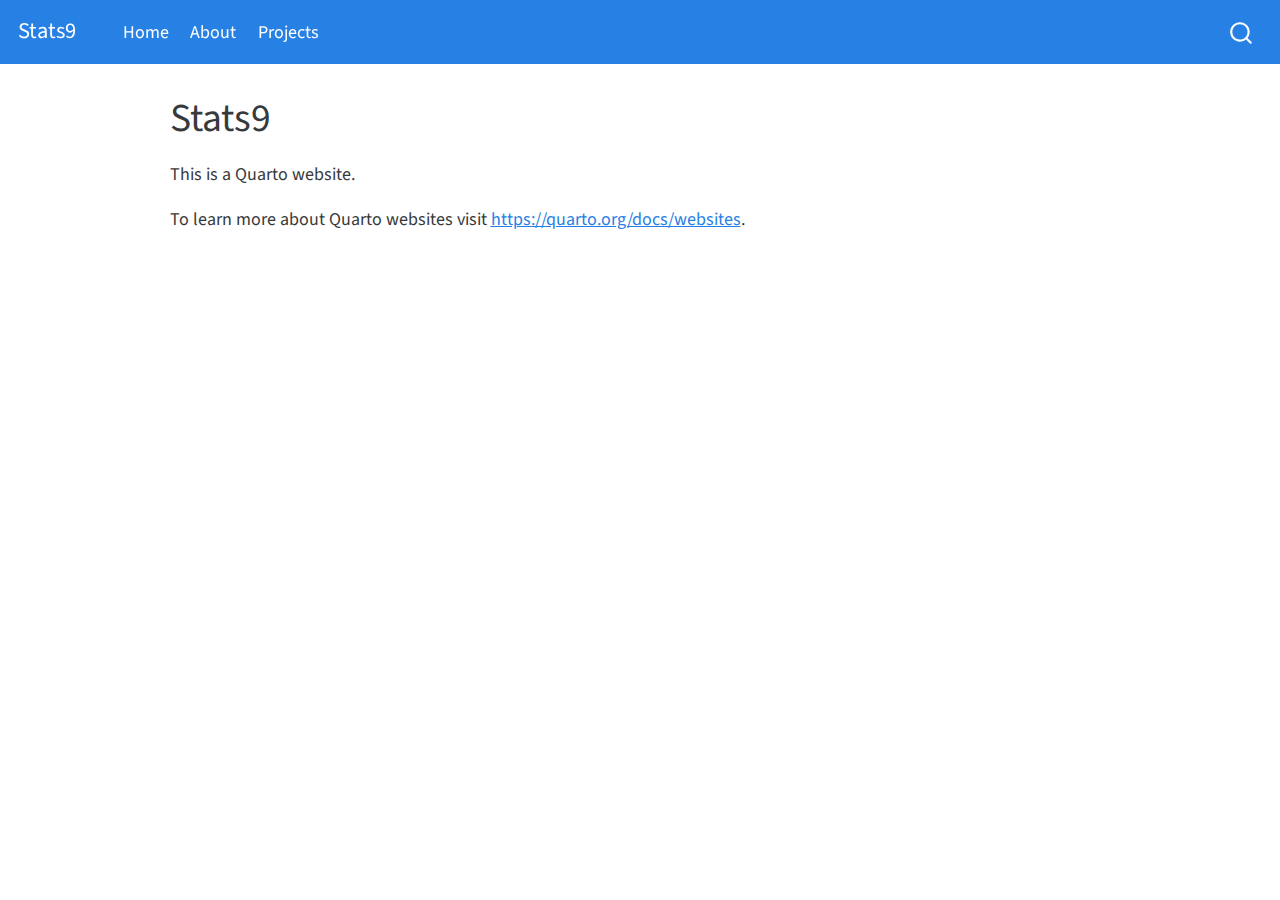
==== Stats9/docs/index.html @ 15e8b321 "updated" ====
<!DOCTYPE html>
<html xmlns="http://www.w3.org/1999/xhtml" lang="en" xml:lang="en"><head>

<meta charset="utf-8">
<meta name="generator" content="quarto-1.2.335">

<meta name="viewport" content="width=device-width, initial-scale=1.0, user-scalable=yes">


<title>Stats9</title>
<style>
code{white-space: pre-wrap;}
span.smallcaps{font-variant: small-caps;}
div.columns{display: flex; gap: min(4vw, 1.5em);}
div.column{flex: auto; overflow-x: auto;}
div.hanging-indent{margin-left: 1.5em; text-indent: -1.5em;}
ul.task-list{list-style: none;}
ul.task-list li input[type="checkbox"] {
  width: 0.8em;
  margin: 0 0.8em 0.2em -1.6em;
  vertical-align: middle;
}
</style>


<script src="site_libs/quarto-nav/quarto-nav.js"></script>
<script src="site_libs/quarto-nav/headroom.min.js"></script>
<script src="site_libs/clipboard/clipboard.min.js"></script>
<script src="site_libs/quarto-search/autocomplete.umd.js"></script>
<script src="site_libs/quarto-search/fuse.min.js"></script>
<script src="site_libs/quarto-search/quarto-search.js"></script>
<meta name="quarto:offset" content="./">
<script src="site_libs/quarto-html/quarto.js"></script>
<script src="site_libs/quarto-html/popper.min.js"></script>
<script src="site_libs/quarto-html/tippy.umd.min.js"></script>
<script src="site_libs/quarto-html/anchor.min.js"></script>
<link href="site_libs/quarto-html/tippy.css" rel="stylesheet">
<link href="site_libs/quarto-html/quarto-syntax-highlighting.css" rel="stylesheet" id="quarto-text-highlighting-styles">
<script src="site_libs/bootstrap/bootstrap.min.js"></script>
<link href="site_libs/bootstrap/bootstrap-icons.css" rel="stylesheet">
<link href="site_libs/bootstrap/bootstrap.min.css" rel="stylesheet" id="quarto-bootstrap" data-mode="light">
<script id="quarto-search-options" type="application/json">{
  "location": "navbar",
  "copy-button": false,
  "collapse-after": 3,
  "panel-placement": "end",
  "type": "overlay",
  "limit": 20,
  "language": {
    "search-no-results-text": "No results",
    "search-matching-documents-text": "matching documents",
    "search-copy-link-title": "Copy link to search",
    "search-hide-matches-text": "Hide additional matches",
    "search-more-match-text": "more match in this document",
    "search-more-matches-text": "more matches in this document",
    "search-clear-button-title": "Clear",
    "search-detached-cancel-button-title": "Cancel",
    "search-submit-button-title": "Submit"
  }
}</script>


<link rel="stylesheet" href="styles.css">
</head>

<body class="nav-fixed">

<div id="quarto-search-results"></div>
  <header id="quarto-header" class="headroom fixed-top">
    <nav class="navbar navbar-expand-lg navbar-dark ">
      <div class="navbar-container container-fluid">
      <div class="navbar-brand-container">
    <a class="navbar-brand" href="./index.html">
    <span class="navbar-title">Stats9</span>
    </a>
  </div>
          <button class="navbar-toggler" type="button" data-bs-toggle="collapse" data-bs-target="#navbarCollapse" aria-controls="navbarCollapse" aria-expanded="false" aria-label="Toggle navigation" onclick="if (window.quartoToggleHeadroom) { window.quartoToggleHeadroom(); }">
  <span class="navbar-toggler-icon"></span>
</button>
          <div class="collapse navbar-collapse" id="navbarCollapse">
            <ul class="navbar-nav navbar-nav-scroll me-auto">
  <li class="nav-item">
    <a class="nav-link active" href="./index.html" aria-current="page">
 <span class="menu-text">Home</span></a>
  </li>  
  <li class="nav-item">
    <a class="nav-link" href="./about.html">
 <span class="menu-text">About</span></a>
  </li>  
  <li class="nav-item">
    <a class="nav-link" href="./Projects.html">
 <span class="menu-text">Projects</span></a>
  </li>  
</ul>
              <div id="quarto-search" class="" title="Search"></div>
          </div> <!-- /navcollapse -->
      </div> <!-- /container-fluid -->
    </nav>
</header>
<!-- content -->
<div id="quarto-content" class="quarto-container page-columns page-rows-contents page-layout-article page-navbar">
<!-- sidebar -->
<!-- margin-sidebar -->
    <div id="quarto-margin-sidebar" class="sidebar margin-sidebar">
        
    </div>
<!-- main -->
<main class="content" id="quarto-document-content">

<header id="title-block-header" class="quarto-title-block default">
<div class="quarto-title">
<h1 class="title">Stats9</h1>
</div>



<div class="quarto-title-meta">

    
  
    
  </div>
  

</header>

<p>This is a Quarto website.</p>
<p>To learn more about Quarto websites visit <a href="https://quarto.org/docs/websites" class="uri">https://quarto.org/docs/websites</a>.</p>



</main> <!-- /main -->
<script id="quarto-html-after-body" type="application/javascript">
window.document.addEventListener("DOMContentLoaded", function (event) {
  const toggleBodyColorMode = (bsSheetEl) => {
    const mode = bsSheetEl.getAttribute("data-mode");
    const bodyEl = window.document.querySelector("body");
    if (mode === "dark") {
      bodyEl.classList.add("quarto-dark");
      bodyEl.classList.remove("quarto-light");
    } else {
      bodyEl.classList.add("quarto-light");
      bodyEl.classList.remove("quarto-dark");
    }
  }
  const toggleBodyColorPrimary = () => {
    const bsSheetEl = window.document.querySelector("link#quarto-bootstrap");
    if (bsSheetEl) {
      toggleBodyColorMode(bsSheetEl);
    }
  }
  toggleBodyColorPrimary();  
  const icon = "";
  const anchorJS = new window.AnchorJS();
  anchorJS.options = {
    placement: 'right',
    icon: icon
  };
  anchorJS.add('.anchored');
  const clipboard = new window.ClipboardJS('.code-copy-button', {
    target: function(trigger) {
      return trigger.previousElementSibling;
    }
  });
  clipboard.on('success', function(e) {
    // button target
    const button = e.trigger;
    // don't keep focus
    button.blur();
    // flash "checked"
    button.classList.add('code-copy-button-checked');
    var currentTitle = button.getAttribute("title");
    button.setAttribute("title", "Copied!");
    let tooltip;
    if (window.bootstrap) {
      button.setAttribute("data-bs-toggle", "tooltip");
      button.setAttribute("data-bs-placement", "left");
      button.setAttribute("data-bs-title", "Copied!");
      tooltip = new bootstrap.Tooltip(button, 
        { trigger: "manual", 
          customClass: "code-copy-button-tooltip",
          offset: [0, -8]});
      tooltip.show();    
    }
    setTimeout(function() {
      if (tooltip) {
        tooltip.hide();
        button.removeAttribute("data-bs-title");
        button.removeAttribute("data-bs-toggle");
        button.removeAttribute("data-bs-placement");
      }
      button.setAttribute("title", currentTitle);
      button.classList.remove('code-copy-button-checked');
    }, 1000);
    // clear code selection
    e.clearSelection();
  });
  function tippyHover(el, contentFn) {
    const config = {
      allowHTML: true,
      content: contentFn,
      maxWidth: 500,
      delay: 100,
      arrow: false,
      appendTo: function(el) {
          return el.parentElement;
      },
      interactive: true,
      interactiveBorder: 10,
      theme: 'quarto',
      placement: 'bottom-start'
    };
    window.tippy(el, config); 
  }
  const noterefs = window.document.querySelectorAll('a[role="doc-noteref"]');
  for (var i=0; i<noterefs.length; i++) {
    const ref = noterefs[i];
    tippyHover(ref, function() {
      // use id or data attribute instead here
      let href = ref.getAttribute('data-footnote-href') || ref.getAttribute('href');
      try { href = new URL(href).hash; } catch {}
      const id = href.replace(/^#\/?/, "");
      const note = window.document.getElementById(id);
      return note.innerHTML;
    });
  }
  const findCites = (el) => {
    const parentEl = el.parentElement;
    if (parentEl) {
      const cites = parentEl.dataset.cites;
      if (cites) {
        return {
          el,
          cites: cites.split(' ')
        };
      } else {
        return findCites(el.parentElement)
      }
    } else {
      return undefined;
    }
  };
  var bibliorefs = window.document.querySelectorAll('a[role="doc-biblioref"]');
  for (var i=0; i<bibliorefs.length; i++) {
    const ref = bibliorefs[i];
    const citeInfo = findCites(ref);
    if (citeInfo) {
      tippyHover(citeInfo.el, function() {
        var popup = window.document.createElement('div');
        citeInfo.cites.forEach(function(cite) {
          var citeDiv = window.document.createElement('div');
          citeDiv.classList.add('hanging-indent');
          citeDiv.classList.add('csl-entry');
          var biblioDiv = window.document.getElementById('ref-' + cite);
          if (biblioDiv) {
            citeDiv.innerHTML = biblioDiv.innerHTML;
          }
          popup.appendChild(citeDiv);
        });
        return popup.innerHTML;
      });
    }
  }
});
</script>
</div> <!-- /content -->



</body></html>
---- Stats9/docs/site_libs/quarto-html/tippy.css ----
.tippy-box[data-animation=fade][data-state=hidden]{opacity:0}[data-tippy-root]{max-width:calc(100vw - 10px)}.tippy-box{position:relative;background-color:#333;color:#fff;border-radius:4px;font-size:14px;line-height:1.4;white-space:normal;outline:0;transition-property:transform,visibility,opacity}.tippy-box[data-placement^=top]>.tippy-arrow{bottom:0}.tippy-box[data-placement^=top]>.tippy-arrow:before{bottom:-7px;left:0;border-width:8px 8px 0;border-top-color:initial;transform-origin:center top}.tippy-box[data-placement^=bottom]>.tippy-arrow{top:0}.tippy-box[data-placement^=bottom]>.tippy-arrow:before{top:-7px;left:0;border-width:0 8px 8px;border-bottom-color:initial;transform-origin:center bottom}.tippy-box[data-placement^=left]>.tippy-arrow{right:0}.tippy-box[data-placement^=left]>.tippy-arrow:before{border-width:8px 0 8px 8px;border-left-color:initial;right:-7px;transform-origin:center left}.tippy-box[data-placement^=right]>.tippy-arrow{left:0}.tippy-box[data-placement^=right]>.tippy-arrow:before{left:-7px;border-width:8px 8px 8px 0;border-right-color:initial;transform-origin:center right}.tippy-box[data-inertia][data-state=visible]{transition-timing-function:cubic-bezier(.54,1.5,.38,1.11)}.tippy-arrow{width:16px;height:16px;color:#333}.tippy-arrow:before{content:"";position:absolute;border-color:transparent;border-style:solid}.tippy-content{position:relative;padding:5px 9px;z-index:1}
---- Stats9/docs/site_libs/quarto-html/quarto-syntax-highlighting.css ----
/* quarto syntax highlight colors */
:root {
  --quarto-hl-ot-color: #003B4F;
  --quarto-hl-at-color: #657422;
  --quarto-hl-ss-color: #20794D;
  --quarto-hl-an-color: #5E5E5E;
  --quarto-hl-fu-color: #4758AB;
  --quarto-hl-st-color: #20794D;
  --quarto-hl-cf-color: #003B4F;
  --quarto-hl-op-color: #5E5E5E;
  --quarto-hl-er-color: #AD0000;
  --quarto-hl-bn-color: #AD0000;
  --quarto-hl-al-color: #AD0000;
  --quarto-hl-va-color: #111111;
  --quarto-hl-bu-color: inherit;
  --quarto-hl-ex-color: inherit;
  --quarto-hl-pp-color: #AD0000;
  --quarto-hl-in-color: #5E5E5E;
  --quarto-hl-vs-color: #20794D;
  --quarto-hl-wa-color: #5E5E5E;
  --quarto-hl-do-color: #5E5E5E;
  --quarto-hl-im-color: #00769E;
  --quarto-hl-ch-color: #20794D;
  --quarto-hl-dt-color: #AD0000;
  --quarto-hl-fl-color: #AD0000;
  --quarto-hl-co-color: #5E5E5E;
  --quarto-hl-cv-color: #5E5E5E;
  --quarto-hl-cn-color: #8f5902;
  --quarto-hl-sc-color: #5E5E5E;
  --quarto-hl-dv-color: #AD0000;
  --quarto-hl-kw-color: #003B4F;
}

/* other quarto variables */
:root {
  --quarto-font-monospace: SFMono-Regular, Menlo, Monaco, Consolas, "Liberation Mono", "Courier New", monospace;
}

pre > code.sourceCode > span {
  color: #003B4F;
}

code span {
  color: #003B4F;
}

code.sourceCode > span {
  color: #003B4F;
}

div.sourceCode,
div.sourceCode pre.sourceCode {
  color: #003B4F;
}

code span.ot {
  color: #003B4F;
}

code span.at {
  color: #657422;
}

code span.ss {
  color: #20794D;
}

code span.an {
  color: #5E5E5E;
}

code span.fu {
  color: #4758AB;
}

code span.st {
  color: #20794D;
}

code span.cf {
  color: #003B4F;
}

code span.op {
  color: #5E5E5E;
}

code span.er {
  color: #AD0000;
}

code span.bn {
  color: #AD0000;
}

code span.al {
  color: #AD0000;
}

code span.va {
  color: #111111;
}

code span.pp {
  color: #AD0000;
}

code span.in {
  color: #5E5E5E;
}

code span.vs {
  color: #20794D;
}

code span.wa {
  color: #5E5E5E;
  font-style: italic;
}

code span.do {
  color: #5E5E5E;
  font-style: italic;
}

code span.im {
  color: #00769E;
}

code span.ch {
  color: #20794D;
}

code span.dt {
  color: #AD0000;
}

code span.fl {
  color: #AD0000;
}

code span.co {
  color: #5E5E5E;
}

code span.cv {
  color: #5E5E5E;
  font-style: italic;
}

code span.cn {
  color: #8f5902;
}

code span.sc {
  color: #5E5E5E;
}

code span.dv {
  color: #AD0000;
}

code span.kw {
  color: #003B4F;
}

.prevent-inlining {
  content: "</";
}

/*# sourceMappingURL=debc5d5d77c3f9108843748ff7464032.css.map */
---- Stats9/docs/styles.css ----
/* css styles */
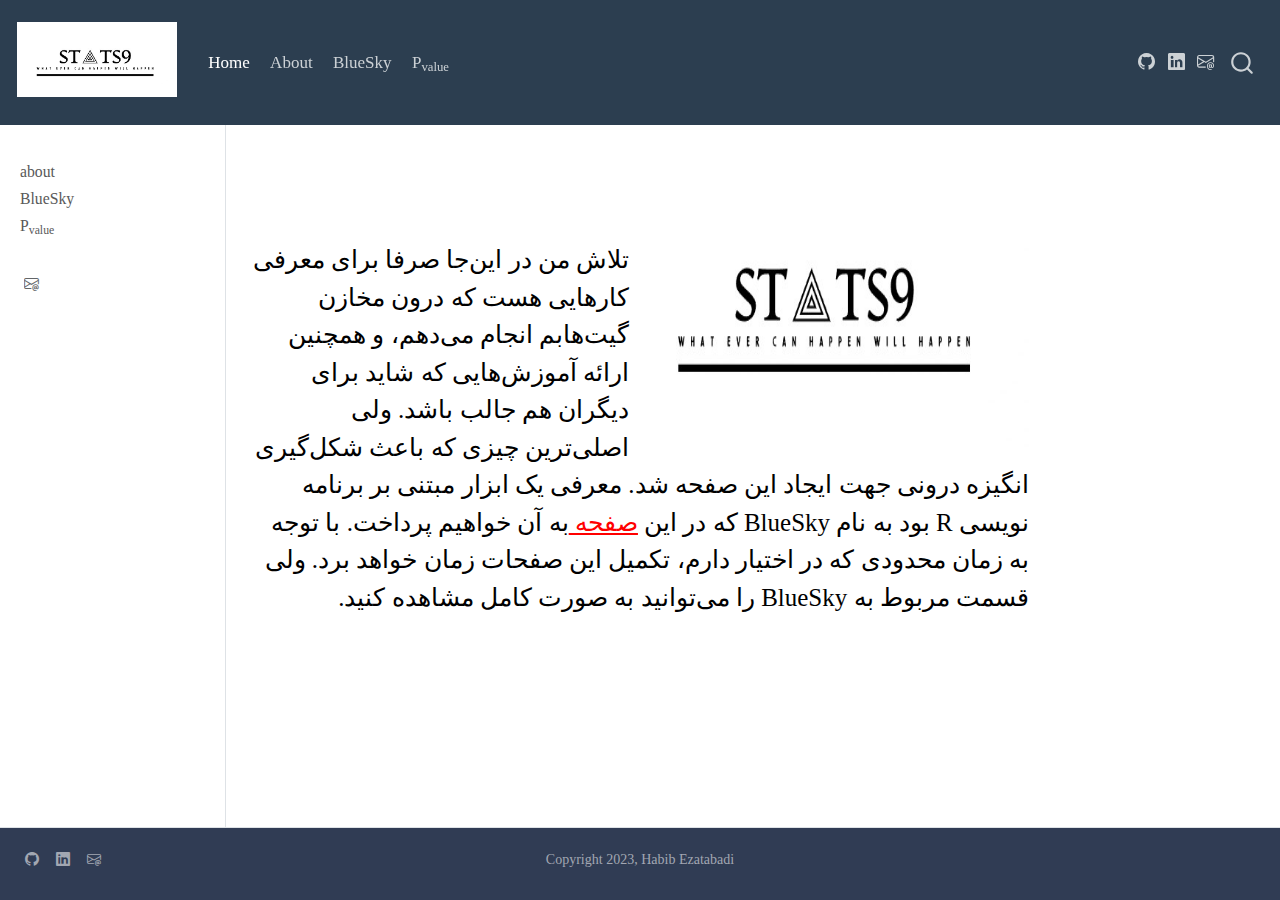
==== commit cc57edb2: "updated" ====
--- a/Stats9/docs/index.html
+++ b/Stats9/docs/index.html
@@ -2,12 +2,12 @@
 <html xmlns="http://www.w3.org/1999/xhtml" lang="en" xml:lang="en"><head>
 
 <meta charset="utf-8">
-<meta name="generator" content="quarto-1.2.335">
+<meta name="generator" content="quarto-1.3.450">
 
 <meta name="viewport" content="width=device-width, initial-scale=1.0, user-scalable=yes">
 
 
-<title>Stats9</title>
+<title></title>
 <style>
 code{white-space: pre-wrap;}
 span.smallcaps{font-variant: small-caps;}
@@ -17,7 +17,7 @@
 ul.task-list{list-style: none;}
 ul.task-list li input[type="checkbox"] {
   width: 0.8em;
-  margin: 0 0.8em 0.2em -1.6em;
+  margin: 0 0.8em 0.2em -1em; /* quarto-specific, see https://github.com/quarto-dev/quarto-cli/issues/4556 */ 
   vertical-align: middle;
 }
 </style>
@@ -55,7 +55,8 @@
     "search-more-matches-text": "more matches in this document",
     "search-clear-button-title": "Clear",
     "search-detached-cancel-button-title": "Cancel",
-    "search-submit-button-title": "Submit"
+    "search-submit-button-title": "Submit",
+    "search-label": "Search"
   }
 }</script>
 
@@ -63,43 +64,104 @@
 <link rel="stylesheet" href="styles.css">
 </head>
 
-<body class="nav-fixed">
+<body class="nav-sidebar docked nav-fixed">
 
 <div id="quarto-search-results"></div>
   <header id="quarto-header" class="headroom fixed-top">
     <nav class="navbar navbar-expand-lg navbar-dark ">
       <div class="navbar-container container-fluid">
       <div class="navbar-brand-container">
-    <a class="navbar-brand" href="./index.html">
-    <span class="navbar-title">Stats9</span>
+    <a href="./index.html" class="navbar-brand navbar-brand-logo">
+    <img src="././images/logo_image.jpg" alt="" class="navbar-logo">
     </a>
   </div>
+            <div id="quarto-search" class="" title="Search"></div>
           <button class="navbar-toggler" type="button" data-bs-toggle="collapse" data-bs-target="#navbarCollapse" aria-controls="navbarCollapse" aria-expanded="false" aria-label="Toggle navigation" onclick="if (window.quartoToggleHeadroom) { window.quartoToggleHeadroom(); }">
   <span class="navbar-toggler-icon"></span>
 </button>
           <div class="collapse navbar-collapse" id="navbarCollapse">
             <ul class="navbar-nav navbar-nav-scroll me-auto">
   <li class="nav-item">
-    <a class="nav-link active" href="./index.html" aria-current="page">
+    <a class="nav-link active" href="./index.html" rel="" target="" aria-current="page">
  <span class="menu-text">Home</span></a>
   </li>  
   <li class="nav-item">
-    <a class="nav-link" href="./about.html">
+    <a class="nav-link" href="./about.html" rel="" target="">
  <span class="menu-text">About</span></a>
   </li>  
   <li class="nav-item">
-    <a class="nav-link" href="./Projects.html">
- <span class="menu-text">Projects</span></a>
+    <a class="nav-link" href="./BlueSky.html" rel="" target="">
+ <span class="menu-text">BlueSky</span></a>
+  </li>  
+  <li class="nav-item">
+    <a class="nav-link" href="./Pvalue.html" rel="" target="">
+ <span class="menu-text">P<sub>value</sub></span></a>
   </li>  
 </ul>
-              <div id="quarto-search" class="" title="Search"></div>
+            <div class="quarto-navbar-tools ms-auto tools-wide">
+    <a href="https://github.com/stats9" rel="" title="" class="quarto-navigation-tool px-1" aria-label=""><i class="bi bi-github"></i></a>
+    <a href="https://www.linkedin.com/in/habib-ezzat-abadi-pour-23300abb/" rel="" title="" class="quarto-navigation-tool px-1" aria-label=""><i class="bi bi-linkedin"></i></a>
+    <a href="mailto:habibezati88@gmail.com" rel="" title="" class="quarto-navigation-tool px-1" aria-label=""><i class="bi bi-envelope-at"></i></a>
+</div>
           </div> <!-- /navcollapse -->
       </div> <!-- /container-fluid -->
     </nav>
+  <nav class="quarto-secondary-nav">
+    <div class="container-fluid d-flex">
+      <button type="button" class="quarto-btn-toggle btn" data-bs-toggle="collapse" data-bs-target="#quarto-sidebar,#quarto-sidebar-glass" aria-controls="quarto-sidebar" aria-expanded="false" aria-label="Toggle sidebar navigation" onclick="if (window.quartoToggleHeadroom) { window.quartoToggleHeadroom(); }">
+        <i class="bi bi-layout-text-sidebar-reverse"></i>
+      </button>
+      <nav class="quarto-page-breadcrumbs" aria-label="breadcrumb"><ol class="breadcrumb"></ol></nav>
+      <a class="flex-grow-1" role="button" data-bs-toggle="collapse" data-bs-target="#quarto-sidebar,#quarto-sidebar-glass" aria-controls="quarto-sidebar" aria-expanded="false" aria-label="Toggle sidebar navigation" onclick="if (window.quartoToggleHeadroom) { window.quartoToggleHeadroom(); }">      
+      </a>
+    </div>
+  </nav>
 </header>
 <!-- content -->
 <div id="quarto-content" class="quarto-container page-columns page-rows-contents page-layout-article page-navbar">
 <!-- sidebar -->
+  <nav id="quarto-sidebar" class="sidebar collapse collapse-horizontal sidebar-navigation docked overflow-auto">
+        <div class="sidebar-tools-main">
+    <div class="dropdown">
+      <a href="" title="" id="quarto-navigation-tool-dropdown-0" class="quarto-navigation-tool dropdown-toggle px-1" data-bs-toggle="dropdown" aria-expanded="false" aria-label=""><i class="bi bi-envelope-at"></i></a>
+      <ul class="dropdown-menu" aria-labelledby="quarto-navigation-tool-dropdown-0">
+          <li>
+            <a class="dropdown-item sidebar-tools-main-item" href="mailto:habibezati88@gmail.com">
+            report a problem
+            </a>
+          </li>
+          <li>
+            <a class="dropdown-item sidebar-tools-main-item" href="mailto:habibezati88@gmail.com">
+            Suggestion
+            </a>
+          </li>
+      </ul>
+    </div>
+</div>
+    <div class="sidebar-menu-container"> 
+    <ul class="list-unstyled mt-1">
+        <li class="sidebar-item">
+  <div class="sidebar-item-container"> 
+  <a href="./about.html" class="sidebar-item-text sidebar-link">
+ <span class="menu-text">about</span></a>
+  </div>
+</li>
+        <li class="sidebar-item">
+  <div class="sidebar-item-container"> 
+  <a href="./BlueSky.html" class="sidebar-item-text sidebar-link">
+ <span class="menu-text">BlueSky</span></a>
+  </div>
+</li>
+        <li class="sidebar-item">
+  <div class="sidebar-item-container"> 
+  <a href="./Pvalue.html" class="sidebar-item-text sidebar-link">
+ <span class="menu-text">P<sub>value</sub></span></a>
+  </div>
+</li>
+    </ul>
+    </div>
+</nav>
+<div id="quarto-sidebar-glass" data-bs-toggle="collapse" data-bs-target="#quarto-sidebar,#quarto-sidebar-glass"></div>
 <!-- margin-sidebar -->
     <div id="quarto-margin-sidebar" class="sidebar margin-sidebar">
         
@@ -107,29 +169,20 @@
 <!-- main -->
 <main class="content" id="quarto-document-content">
 
-<header id="title-block-header" class="quarto-title-block default">
-<div class="quarto-title">
-<h1 class="title">Stats9</h1>
+
+
+<p><img src="./images/logo_image.jpg" align="right" alt="my pix" width="400" height="300"></p>
+<p><br><br></p>
+<div dir="rtl" ,="" style="color: black; font-size: 25px; font-family: Yas;">
+
+تلاش من در این‌جا صرفا برای معرفی کارهایی هست که درون  مخازن گیت‌هابم انجام می‌دهم، و همچنین ارائه آموزش‌هایی که شاید برای دیگران هم جالب باشد. ولی اصلی‌ترین چیزی که باعث شکل‌گیری انگیزه درونی جهت ایجاد این صفحه شد. معرفی یک ابزار مبتنی بر‌ برنامه نویسی R بود به نام BlueSky که در این <a href="./BlueSky.html"> صفحه </a> به آن خواهیم پرداخت. با توجه به زمان محدودی که در اختیار دارم، تکمیل این صفحات زمان خواهد برد. ولی قسمت مربوط به  BlueSky را می‌توانید به صورت کامل مشاهده کنید. 
+
+
 </div>
 
 
 
-<div class="quarto-title-meta">
-
-    
-  
-    
-  </div>
-  
-
-</header>
-
-<p>This is a Quarto website.</p>
-<p>To learn more about Quarto websites visit <a href="https://quarto.org/docs/websites" class="uri">https://quarto.org/docs/websites</a>.</p>
-
-
-
-</main> <!-- /main -->
+<a onclick="window.scrollTo(0, 0); return false;" role="button" id="quarto-back-to-top"><i class="bi bi-arrow-up"></i> Back to top</a></main> <!-- /main -->
 <script id="quarto-html-after-body" type="application/javascript">
 window.document.addEventListener("DOMContentLoaded", function (event) {
   const toggleBodyColorMode = (bsSheetEl) => {
@@ -157,9 +210,23 @@
     icon: icon
   };
   anchorJS.add('.anchored');
+  const isCodeAnnotation = (el) => {
+    for (const clz of el.classList) {
+      if (clz.startsWith('code-annotation-')) {                     
+        return true;
+      }
+    }
+    return false;
+  }
   const clipboard = new window.ClipboardJS('.code-copy-button', {
-    target: function(trigger) {
-      return trigger.previousElementSibling;
+    text: function(trigger) {
+      const codeEl = trigger.previousElementSibling.cloneNode(true);
+      for (const childEl of codeEl.children) {
+        if (isCodeAnnotation(childEl)) {
+          childEl.remove();
+        }
+      }
+      return codeEl.innerText;
     }
   });
   clipboard.on('success', function(e) {
@@ -224,6 +291,92 @@
       return note.innerHTML;
     });
   }
+      let selectedAnnoteEl;
+      const selectorForAnnotation = ( cell, annotation) => {
+        let cellAttr = 'data-code-cell="' + cell + '"';
+        let lineAttr = 'data-code-annotation="' +  annotation + '"';
+        const selector = 'span[' + cellAttr + '][' + lineAttr + ']';
+        return selector;
+      }
+      const selectCodeLines = (annoteEl) => {
+        const doc = window.document;
+        const targetCell = annoteEl.getAttribute("data-target-cell");
+        const targetAnnotation = annoteEl.getAttribute("data-target-annotation");
+        const annoteSpan = window.document.querySelector(selectorForAnnotation(targetCell, targetAnnotation));
+        const lines = annoteSpan.getAttribute("data-code-lines").split(",");
+        const lineIds = lines.map((line) => {
+          return targetCell + "-" + line;
+        })
+        let top = null;
+        let height = null;
+        let parent = null;
+        if (lineIds.length > 0) {
+            //compute the position of the single el (top and bottom and make a div)
+            const el = window.document.getElementById(lineIds[0]);
+            top = el.offsetTop;
+            height = el.offsetHeight;
+            parent = el.parentElement.parentElement;
+          if (lineIds.length > 1) {
+            const lastEl = window.document.getElementById(lineIds[lineIds.length - 1]);
+            const bottom = lastEl.offsetTop + lastEl.offsetHeight;
+            height = bottom - top;
+          }
+          if (top !== null && height !== null && parent !== null) {
+            // cook up a div (if necessary) and position it 
+            let div = window.document.getElementById("code-annotation-line-highlight");
+            if (div === null) {
+              div = window.document.createElement("div");
+              div.setAttribute("id", "code-annotation-line-highlight");
+              div.style.position = 'absolute';
+              parent.appendChild(div);
+            }
+            div.style.top = top - 2 + "px";
+            div.style.height = height + 4 + "px";
+            let gutterDiv = window.document.getElementById("code-annotation-line-highlight-gutter");
+            if (gutterDiv === null) {
+              gutterDiv = window.document.createElement("div");
+              gutterDiv.setAttribute("id", "code-annotation-line-highlight-gutter");
+              gutterDiv.style.position = 'absolute';
+              const codeCell = window.document.getElementById(targetCell);
+              const gutter = codeCell.querySelector('.code-annotation-gutter');
+              gutter.appendChild(gutterDiv);
+            }
+            gutterDiv.style.top = top - 2 + "px";
+            gutterDiv.style.height = height + 4 + "px";
+          }
+          selectedAnnoteEl = annoteEl;
+        }
+      };
+      const unselectCodeLines = () => {
+        const elementsIds = ["code-annotation-line-highlight", "code-annotation-line-highlight-gutter"];
+        elementsIds.forEach((elId) => {
+          const div = window.document.getElementById(elId);
+          if (div) {
+            div.remove();
+          }
+        });
+        selectedAnnoteEl = undefined;
+      };
+      // Attach click handler to the DT
+      const annoteDls = window.document.querySelectorAll('dt[data-target-cell]');
+      for (const annoteDlNode of annoteDls) {
+        annoteDlNode.addEventListener('click', (event) => {
+          const clickedEl = event.target;
+          if (clickedEl !== selectedAnnoteEl) {
+            unselectCodeLines();
+            const activeEl = window.document.querySelector('dt[data-target-cell].code-annotation-active');
+            if (activeEl) {
+              activeEl.classList.remove('code-annotation-active');
+            }
+            selectCodeLines(clickedEl);
+            clickedEl.classList.add('code-annotation-active');
+          } else {
+            // Unselect the line
+            unselectCodeLines();
+            clickedEl.classList.remove('code-annotation-active');
+          }
+        });
+      }
   const findCites = (el) => {
     const parentEl = el.parentElement;
     if (parentEl) {
@@ -264,6 +417,36 @@
 });
 </script>
 </div> <!-- /content -->
+<footer class="footer">
+  <div class="nav-footer">
+    <div class="nav-footer-left">
+      <ul class="footer-items list-unstyled">
+    <li class="nav-item compact">
+    <a class="nav-link" href="https://github.com/stats9">
+      <i class="bi bi-github" role="img">
+</i> 
+    </a>
+  </li>  
+    <li class="nav-item compact">
+    <a class="nav-link" href="https://www.linkedin.com/in/habib-ezzat-abadi-pour-23300abb/">
+      <i class="bi bi-linkedin" role="img">
+</i> 
+    </a>
+  </li>  
+    <li class="nav-item compact">
+    <a class="nav-link" href="mailto:habibezati88@gmail.com">
+      <i class="bi bi-envelope-at" role="img">
+</i> 
+    </a>
+  </li>  
+</ul>
+    </div>   
+    <div class="nav-footer-center">Copyright 2023, Habib Ezatabadi</div>
+    <div class="nav-footer-right">
+      &nbsp;
+    </div>
+  </div>
+</footer>
 
 
 
--- a/Stats9/docs/site_libs/quarto-html/quarto-syntax-highlighting.css
+++ b/Stats9/docs/site_libs/quarto-html/quarto-syntax-highlighting.css
@@ -55,62 +55,85 @@
 
 code span.ot {
   color: #003B4F;
+  font-style: inherit;
 }
 
 code span.at {
   color: #657422;
+  font-style: inherit;
 }
 
 code span.ss {
   color: #20794D;
+  font-style: inherit;
 }
 
 code span.an {
   color: #5E5E5E;
+  font-style: inherit;
 }
 
 code span.fu {
   color: #4758AB;
+  font-style: inherit;
 }
 
 code span.st {
   color: #20794D;
+  font-style: inherit;
 }
 
 code span.cf {
   color: #003B4F;
+  font-style: inherit;
 }
 
 code span.op {
   color: #5E5E5E;
+  font-style: inherit;
 }
 
 code span.er {
   color: #AD0000;
+  font-style: inherit;
 }
 
 code span.bn {
   color: #AD0000;
+  font-style: inherit;
 }
 
 code span.al {
   color: #AD0000;
+  font-style: inherit;
 }
 
 code span.va {
   color: #111111;
+  font-style: inherit;
+}
+
+code span.bu {
+  font-style: inherit;
+}
+
+code span.ex {
+  font-style: inherit;
 }
 
 code span.pp {
   color: #AD0000;
+  font-style: inherit;
 }
 
 code span.in {
   color: #5E5E5E;
+  font-style: inherit;
 }
 
 code span.vs {
   color: #20794D;
+  font-style: inherit;
 }
 
 code span.wa {
@@ -125,22 +148,27 @@
 
 code span.im {
   color: #00769E;
+  font-style: inherit;
 }
 
 code span.ch {
   color: #20794D;
+  font-style: inherit;
 }
 
 code span.dt {
   color: #AD0000;
+  font-style: inherit;
 }
 
 code span.fl {
   color: #AD0000;
+  font-style: inherit;
 }
 
 code span.co {
   color: #5E5E5E;
+  font-style: inherit;
 }
 
 code span.cv {
@@ -150,18 +178,22 @@
 
 code span.cn {
   color: #8f5902;
+  font-style: inherit;
 }
 
 code span.sc {
   color: #5E5E5E;
+  font-style: inherit;
 }
 
 code span.dv {
   color: #AD0000;
+  font-style: inherit;
 }
 
 code span.kw {
   color: #003B4F;
+  font-style: inherit;
 }
 
 .prevent-inlining {
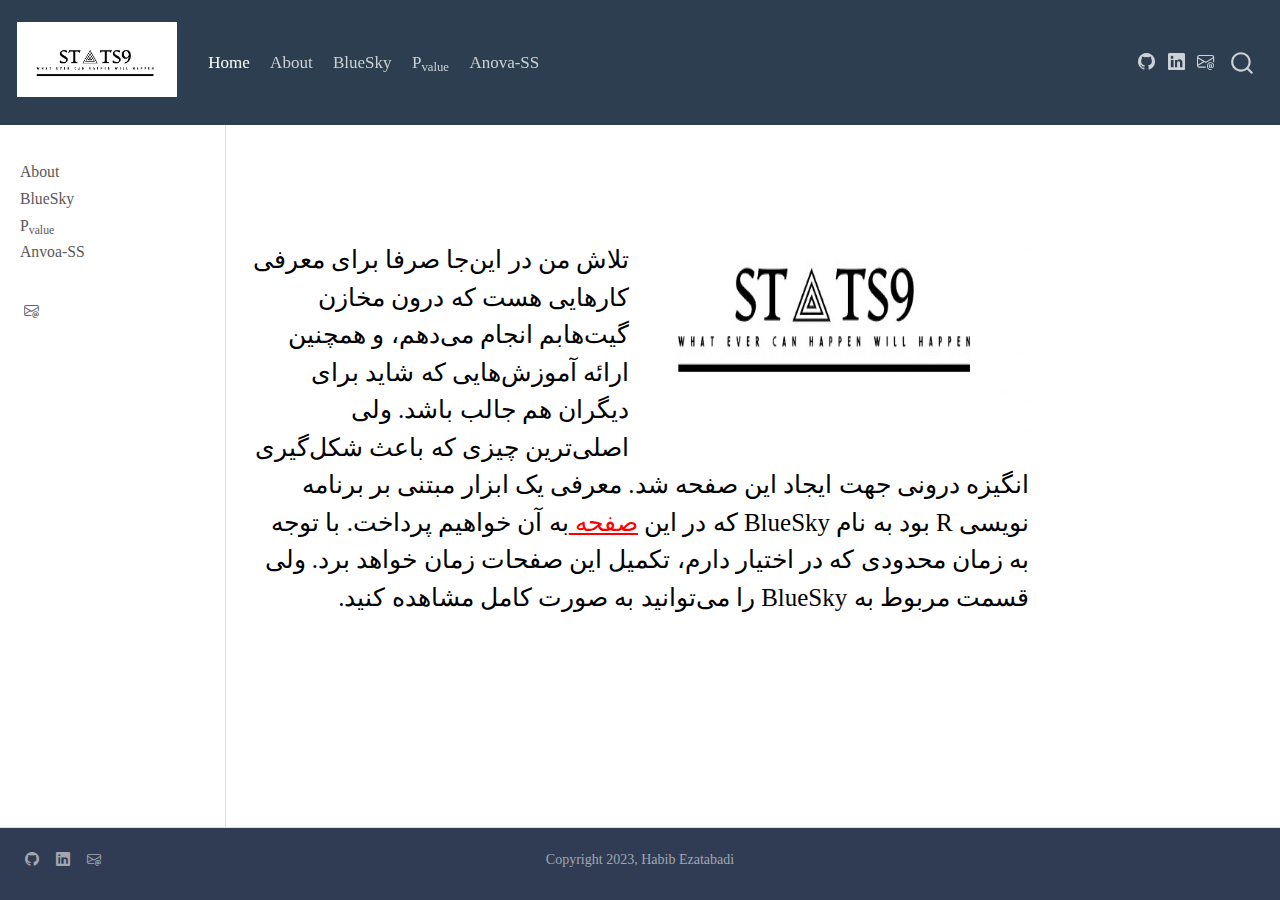
==== commit 3b5038f8: "updated-Anova-SS" ====
--- a/Stats9/docs/index.html
+++ b/Stats9/docs/index.html
@@ -30,6 +30,7 @@
 <script src="site_libs/quarto-search/fuse.min.js"></script>
 <script src="site_libs/quarto-search/quarto-search.js"></script>
 <meta name="quarto:offset" content="./">
+<link href="././images/favicon.ico" rel="icon">
 <script src="site_libs/quarto-html/quarto.js"></script>
 <script src="site_libs/quarto-html/popper.min.js"></script>
 <script src="site_libs/quarto-html/tippy.umd.min.js"></script>
@@ -62,6 +63,9 @@
 
 
 <link rel="stylesheet" href="styles.css">
+<meta name="twitter:title" content="">
+<meta name="twitter:image" content="https://stats9.github.io/images/logo_image.jpg">
+<meta name="twitter:card" content="summary_large_image">
 </head>
 
 <body class="nav-sidebar docked nav-fixed">
@@ -96,6 +100,10 @@
   <li class="nav-item">
     <a class="nav-link" href="./Pvalue.html" rel="" target="">
  <span class="menu-text">P<sub>value</sub></span></a>
+  </li>  
+  <li class="nav-item">
+    <a class="nav-link" href="./Anova-SS.html" rel="" target="">
+ <span class="menu-text">Anova-SS</span></a>
   </li>  
 </ul>
             <div class="quarto-navbar-tools ms-auto tools-wide">
@@ -143,7 +151,7 @@
         <li class="sidebar-item">
   <div class="sidebar-item-container"> 
   <a href="./about.html" class="sidebar-item-text sidebar-link">
- <span class="menu-text">about</span></a>
+ <span class="menu-text">About</span></a>
   </div>
 </li>
         <li class="sidebar-item">
@@ -156,6 +164,12 @@
   <div class="sidebar-item-container"> 
   <a href="./Pvalue.html" class="sidebar-item-text sidebar-link">
  <span class="menu-text">P<sub>value</sub></span></a>
+  </div>
+</li>
+        <li class="sidebar-item">
+  <div class="sidebar-item-container"> 
+  <a href="./Anova-SS.html" class="sidebar-item-text sidebar-link">
+ <span class="menu-text">Anvoa-SS</span></a>
   </div>
 </li>
     </ul>
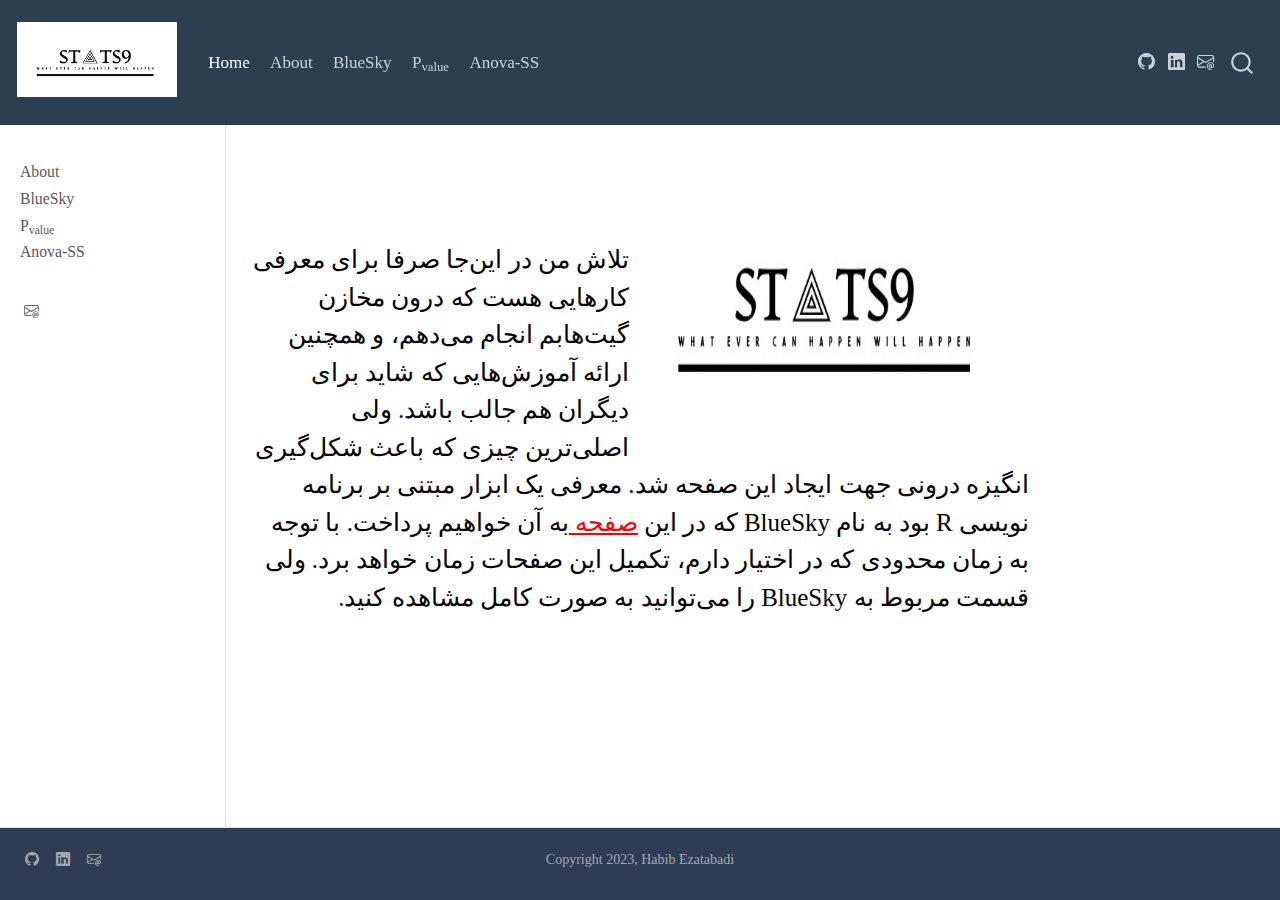
==== commit 8c53f4c7: "giscus_update" ====
--- a/Stats9/docs/index.html
+++ b/Stats9/docs/index.html
@@ -63,6 +63,10 @@
 
 
 <link rel="stylesheet" href="styles.css">
+<meta property="og:title" content="">
+<meta property="og:image" content="https://stats9.github.io/images/logo_image.jpg">
+<meta property="og:locale" content="es_ES">
+<meta property="og:site-name" content="stats9">
 <meta name="twitter:title" content="">
 <meta name="twitter:image" content="https://stats9.github.io/images/logo_image.jpg">
 <meta name="twitter:card" content="summary_large_image">
@@ -169,7 +173,7 @@
         <li class="sidebar-item">
   <div class="sidebar-item-container"> 
   <a href="./Anova-SS.html" class="sidebar-item-text sidebar-link">
- <span class="menu-text">Anvoa-SS</span></a>
+ <span class="menu-text">Anova-SS</span></a>
   </div>
 </li>
     </ul>
@@ -193,6 +197,8 @@
 
 
 </div>
+<script src="https://giscus.app/client.js" data-repo="stats9/BlueSkyProject" data-repo-id="R_kgDOKCmf6Q" data-category="General" data-category-id="DIC_kwDOKCmf6c4CZIHa" data-mapping="title" data-strict="0" data-reactions-enabled="1" data-emit-metadata="0" data-input-position="bottom" data-theme="light_high_contrast" data-lang="fa" crossorigin="anonymous" async="">
+</script>
 
 
 
@@ -430,6 +436,8 @@
   }
 });
 </script>
+<script src="https://giscus.app/client.js" data-repo="stats9/BlueSkyProject" data-repo-id="R_kgDOKCmf6Q" data-category="General" data-category-id="DIC_kwDOKCmf6c4CZIHa" data-mapping="title" data-reactions-enabled="1" data-emit-metadata="0" data-input-position="bottom" data-theme="light" data-lang="فارسی" crossorigin="anonymous" data-loading="lazy" async="">
+</script>
 </div> <!-- /content -->
 <footer class="footer">
   <div class="nav-footer">
--- a/Stats9/docs/styles.css
+++ b/Stats9/docs/styles.css
@@ -6,5 +6,18 @@
   background-size: contain;
   background-repeat: no-repeat;
 }
-
-
+<script src="https://giscus.app/client.js"
+        data-repo="stats9/BlueSkyProject"
+        data-repo-id="R_kgDOKCmf6Q"
+        data-category="General"
+        data-category-id="DIC_kwDOKCmf6c4CZIHa"
+        data-mapping="title"
+        data-strict="0"
+        data-reactions-enabled="1"
+        data-emit-metadata="0"
+        data-input-position="bottom"
+        data-theme="light_high_contrast"
+        data-lang="fa"
+        crossorigin="anonymous"
+        async>
+</script>
